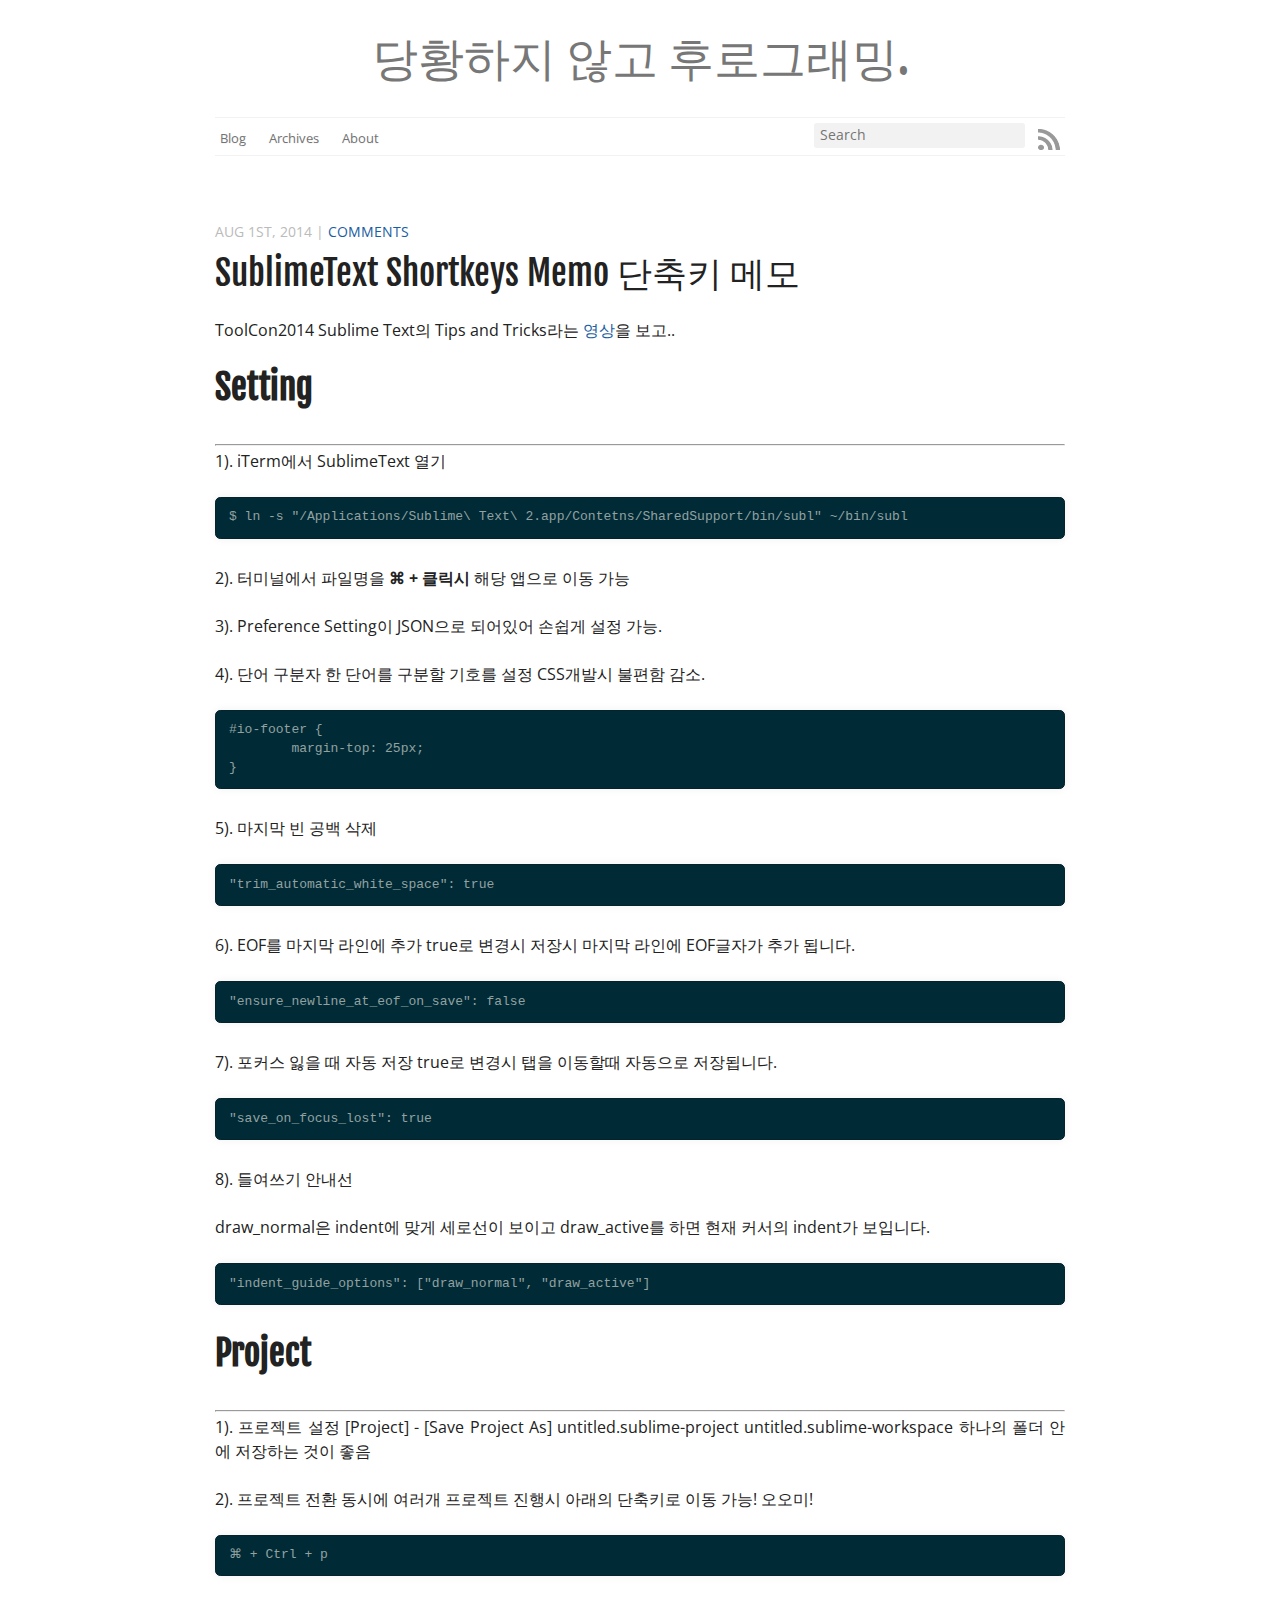
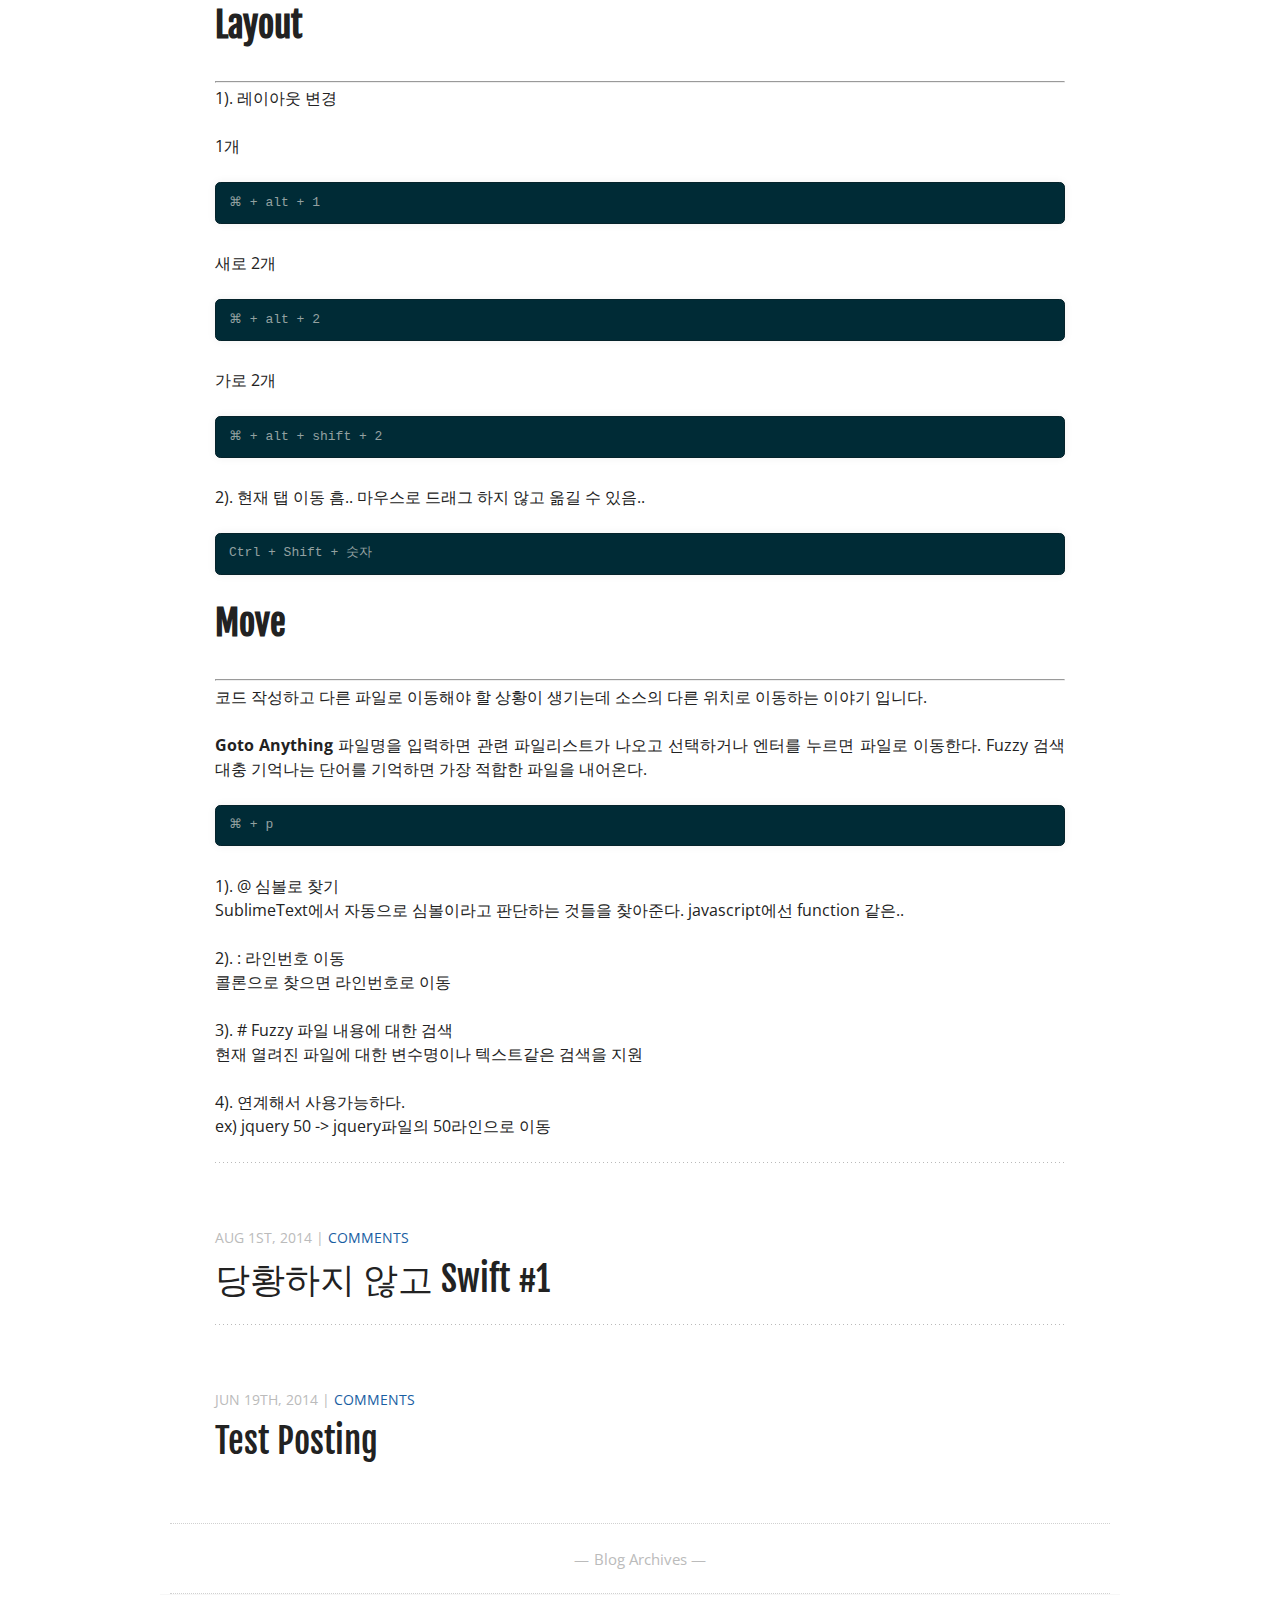
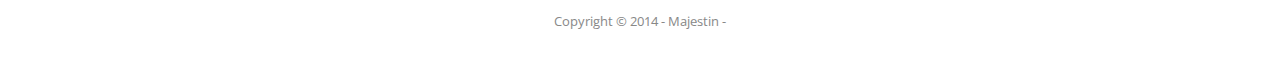
==== index.html @ 87785334 "Site updated at 2014-08-03 12:41:39 UTC" ====
<!DOCTYPE html>
<!--[if IEMobile 7 ]><html class="no-js iem7"><![endif]-->
<!--[if lt IE 9]><html class="no-js lte-ie8"><![endif]-->
<!--[if (gt IE 8)|(gt IEMobile 7)|!(IEMobile)|!(IE)]><!--><html class="no-js" lang="en"><!--<![endif]-->
<head>
  <meta charset="utf-8">
  <title>당황하지 않고 후로그래밍.</title>
  <meta name="author" content="Majestin">

  
  <meta name="description" content="ToolCon2014 Sublime Text의 Tips and Tricks라는 영상을 보고.. Setting 1). iTerm에서 SublimeText 열기 $ ln -s "/Applications/Sublime\ Text\ 2.app/Contetns/ &hellip;">
  

  <!-- http://t.co/dKP3o1e -->
  <meta name="HandheldFriendly" content="True">
  <meta name="MobileOptimized" content="320">
  <meta name="viewport" content="width=device-width, initial-scale=1">

  
  <link rel="canonical" href="http://Majestin.github.io">
  <link href="/favicon.png" rel="icon">
  <link href="/stylesheets/screen.css" media="screen, projection" rel="stylesheet" type="text/css">
  <link href="/atom.xml" rel="alternate" title="당황하지 않고 후로그래밍." type="application/atom+xml">
  <script src="/javascripts/modernizr-2.0.js"></script>
  <script src="//ajax.googleapis.com/ajax/libs/jquery/1.9.1/jquery.min.js"></script>
  <script>!window.jQuery && document.write(unescape('%3Cscript src="./javascripts/libs/jquery.min.js"%3E%3C/script%3E'))</script>
  <script src="/javascripts/octopress.js" type="text/javascript"></script>
  <!--Fonts from Google"s Web font directory at http://google.com/webfonts -->
<link href="http://fonts.googleapis.com/css?family=PT+Serif:regular,italic,bold,bolditalic" rel="stylesheet" type="text/css">
<link href='http://fonts.googleapis.com/css?family=Open+Sans' rel='stylesheet' type='text/css'>
<link href='http://fonts.googleapis.com/css?family=Fjalla+One' rel='stylesheet' type='text/css'>
  

</head>

<body   class="collapse-sidebar sidebar-footer" >
  <header role="banner"><hgroup>
  <h1><a href="/">당황하지 않고 후로그래밍.</a></h1>
  
</hgroup>

</header>
  <nav role="navigation"><ul class="subscription" data-subscription="rss">
  <li><a href="/atom.xml" rel="subscribe-rss" title="subscribe via RSS">RSS</a></li>
  
</ul>
  
  
<form action="https://www.google.com/search" method="get">
  <fieldset role="search">
    <input type="hidden" name="q" value="site:Majestin.github.io" />
    <input class="search" type="text" name="q" results="0" placeholder="Search"/>
  </fieldset>
</form>
  
<ul class="main-navigation">
  <li><a href="/">Blog</a></li>
  <li><a href="/blog/archives">Archives</a></li>
  <li><a href="/about">About</a></li>

</ul>

</nav>
  <div id="main">
    <div id="content">
      <div class="blog-index">
  
  
  
    <article>
      
  <header>
    
      <h1 class="entry-title"><a href="/blog/2014/08/01/sublimetext-shortkeys-memo/">SublimeText Shortkeys Memo 단축키 메모</a></h1>
    
    
      <p class="meta">
        








  


<time datetime="2014-08-01T19:07:12+09:00" pubdate data-updated="true">Aug 1<span>st</span>, 2014</time>
        
         | <a href="/blog/2014/08/01/sublimetext-shortkeys-memo/#disqus_thread">Comments</a>
        
      </p>
    
  </header>


  <div class="entry-content"><p>ToolCon2014 Sublime Text의 Tips and Tricks라는 <a href="http://youtube.com/watch?v=rjrXXONxOrI">영상</a>을 보고..</p>

<h1 id="setting">Setting</h1>
<hr />
<p>1). iTerm에서 SublimeText 열기</p>

<pre><code>$ ln -s "/Applications/Sublime\ Text\ 2.app/Contetns/SharedSupport/bin/subl" ~/bin/subl
</code></pre>

<p>2). 터미널에서 파일명을 <strong>⌘ + 클릭시</strong> 해당 앱으로 이동 가능</p>

<p>3). Preference Setting이 JSON으로 되어있어 손쉽게 설정 가능.</p>

<p>4). 단어 구분자
한 단어를 구분할 기호를 설정
CSS개발시 불편함 감소.</p>

<pre><code>#io-footer {
	margin-top: 25px;
}
</code></pre>

<p>5). 마지막 빈 공백 삭제</p>

<pre><code>"trim_automatic_white_space": true
</code></pre>

<p>6). EOF를 마지막 라인에 추가
true로 변경시 저장시 마지막 라인에 EOF글자가 추가 됩니다.</p>

<pre><code>"ensure_newline_at_eof_on_save": false
</code></pre>

<p>7). 포커스 잃을 때 자동 저장
true로 변경시 탭을 이동할때 자동으로 저장됩니다.</p>

<pre><code>"save_on_focus_lost": true
</code></pre>

<p>8). 들여쓰기 안내선</p>

<p>draw_normal은 indent에 맞게 세로선이 보이고
draw_active를 하면 현재 커서의 indent가 보입니다.</p>

<pre><code>"indent_guide_options": ["draw_normal", "draw_active"]
</code></pre>

<h1 id="project">Project</h1>
<hr />

<p>1). 프로젝트 설정
[Project] - [Save Project As]
untitled.sublime-project
untitled.sublime-workspace
하나의 폴더 안에 저장하는 것이 좋음 </p>

<p>2). 프로젝트 전환
동시에 여러개 프로젝트 진행시 아래의 단축키로 이동 가능!
오오미!</p>

<pre><code>⌘ + Ctrl + p
</code></pre>

<h1 id="layout">Layout</h1>
<hr />

<p>1). 레이아웃 변경</p>

<p>1개 </p>

<pre><code>⌘ + alt + 1 
</code></pre>

<p>새로 2개 </p>

<pre><code>⌘ + alt + 2
</code></pre>

<p>가로 2개  </p>

<pre><code>⌘ + alt + shift + 2
</code></pre>

<p>2). 현재 탭 이동
흠.. 마우스로 드래그 하지 않고 옮길 수 있음..</p>

<pre><code>Ctrl + Shift + 숫자
</code></pre>

<h1 id="move">Move</h1>
<hr />

<p>코드 작성하고 다른 파일로 이동해야 할 상황이 생기는데 소스의 다른 위치로 이동하는 이야기 입니다.</p>

<p><strong>Goto Anything</strong>
파일명을 입력하면 관련 파일리스트가 나오고 선택하거나 엔터를 누르면 파일로 이동한다.
Fuzzy 검색
대충 기억나는 단어를 기억하면 가장 적합한 파일을 내어온다.</p>

<pre><code>⌘ + p
</code></pre>

<p>1). @ 심볼로 찾기<br />
SublimeText에서 자동으로 심볼이라고 판단하는 것들을 찾아준다.
javascript에선 function 같은..</p>

<p>2). : 라인번호 이동<br />
콜론으로 찾으면 라인번호로 이동</p>

<p>3). # Fuzzy 파일 내용에 대한 검색<br />
현재 열려진 파일에 대한 변수명이나 텍스트같은 검색을 지원</p>

<p>4). 연계해서 사용가능하다.<br />
ex) jquery 50 -&gt; jquery파일의 50라인으로 이동</p>
</div>
  
  


    </article>
  
  
    <article>
      
  <header>
    
      <h1 class="entry-title"><a href="/blog/2014/08/01/%E1%84%83%E1%85%A1%E1%86%BC%E1%84%92%E1%85%AA%E1%86%BC%E1%84%92%E1%85%A1%E1%84%8C%E1%85%B5%E1%84%8B%E1%85%A1%E1%86%AD%E1%84%80%E1%85%A9-swift-number-1/">당황하지 않고 Swift #1</a></h1>
    
    
      <p class="meta">
        








  


<time datetime="2014-08-01T14:23:15+09:00" pubdate data-updated="true">Aug 1<span>st</span>, 2014</time>
        
         | <a href="/blog/2014/08/01/%E1%84%83%E1%85%A1%E1%86%BC%E1%84%92%E1%85%AA%E1%86%BC%E1%84%92%E1%85%A1%E1%84%8C%E1%85%B5%E1%84%8B%E1%85%A1%E1%86%AD%E1%84%80%E1%85%A9-swift-number-1/#disqus_thread">Comments</a>
        
      </p>
    
  </header>


  <div class="entry-content">
</div>
  
  


    </article>
  
  
    <article>
      
  <header>
    
      <h1 class="entry-title"><a href="/blog/2014/06/19/test-posting/">Test Posting</a></h1>
    
    
      <p class="meta">
        








  


<time datetime="2014-06-19T18:04:28+09:00" pubdate data-updated="true">Jun 19<span>th</span>, 2014</time>
        
         | <a href="/blog/2014/06/19/test-posting/#disqus_thread">Comments</a>
        
      </p>
    
  </header>


  <div class="entry-content">
</div>
  
  


    </article>
  
  <div class="pagination">
    
    <a href="/blog/archives">Blog Archives</a>
    
  </div>
</div>
<aside class="sidebar">
  
    
  
</aside>

    </div>
  </div>
  <footer role="contentinfo"><p>
  Copyright &copy; 2014 - Majestin -
  <!-- <span class="credit">Powered by <a href="http://octopress.org">Octopress</a> | Themed with <a href="https://github.com/lucaslew/whitespace">Whitespace</a></span> -->
</p>

</footer>
  

<script type="text/javascript">
      var disqus_shortname = 'majestin';
      
        
        var disqus_script = 'count.js';
      
    (function () {
      var dsq = document.createElement('script'); dsq.type = 'text/javascript'; dsq.async = true;
      dsq.src = 'http://' + disqus_shortname + '.disqus.com/' + disqus_script;
      (document.getElementsByTagName('head')[0] || document.getElementsByTagName('body')[0]).appendChild(dsq);
    }());
</script>










  <script type="text/javascript">
    (function(){
      var twitterWidgets = document.createElement('script');
      twitterWidgets.type = 'text/javascript';
      twitterWidgets.async = true;
      twitterWidgets.src = 'http://platform.twitter.com/widgets.js';
      document.getElementsByTagName('head')[0].appendChild(twitterWidgets);
    })();
  </script>





</body>
</html>
---- stylesheets/screen.css ----
html,body,div,span,applet,object,iframe,h1,h2,h3,h4,h5,h6,p,blockquote,pre,a,abbr,acronym,address,big,cite,code,del,dfn,em,img,ins,kbd,q,s,samp,small,strike,strong,sub,sup,tt,var,b,u,i,center,dl,dt,dd,ol,ul,li,fieldset,form,label,legend,table,caption,tbody,tfoot,thead,tr,th,td,article,aside,canvas,details,embed,figure,figcaption,footer,header,hgroup,menu,nav,output,ruby,section,summary,time,mark,audio,video{margin:0;padding:0;border:0;font:inherit;font-size:100%;vertical-align:baseline}html{line-height:1}ol,ul{list-style:none}table{border-collapse:collapse;border-spacing:0}caption,th,td{text-align:left;font-weight:normal;vertical-align:middle}q,blockquote{quotes:none}q:before,q:after,blockquote:before,blockquote:after{content:"";content:none}a img{border:none}article,aside,details,figcaption,figure,footer,header,hgroup,menu,nav,section,summary{display:block}article,aside,details,figcaption,figure,footer,header,hgroup,menu,nav,section,summary{display:block}a{color:#195ea2}a:visited{color:#275480}a:focus{color:#0278ec}a:hover{color:#0278ec}a:active{color:#0151a0}aside.sidebar a{color:#195ea2}aside.sidebar a:focus{color:#0278ec}aside.sidebar a:hover{color:#0278ec}aside.sidebar a:active{color:#0151a0}a{-webkit-transition:color 0.3s;-moz-transition:color 0.3s;-o-transition:color 0.3s;transition:color 0.3s}html{background:#fff}body>div{background:#fff;border-bottom:1px solid #bfbfbf}body>div>div{background:#fff;border-right:1px solid #ededed}.heading,body>header h1,h1,h2,h3,h4,h5,h6{font-family:"Fjalla One","Georgia","Helvetica Neue",Arial,NanumBarunGothic,"Apple SD Gothic Neo",AppleGothic,"Malgun Gothic",DotumChe,sans-serif}.sans,body>header h2,article header p.meta,article>footer,#content .blog-index footer,html .gist .gist-file .gist-meta,#blog-archives a.category,#blog-archives time,aside.sidebar section,body>footer{font-family:"Open Sans","Helvetica Neue",Arial,NanumBarunGothic,"Apple SD Gothic Neo",AppleGothic,"Malgun Gothic",DotumChe,sans-serif}.serif,body,#content .blog-index a[rel=full-article]{font-family:"PT Serif",Georgia,Times,"Times New Roman",serif}.mono,pre,code,tt,p code,li code{font-family:Menlo,Monaco,"Andale Mono","lucida console","Courier New",DotumChe,monospace}body>header h1{font-size:2.2em;font-family:"Fjalla One","Georgia","Helvetica Neue",Arial,NanumBarunGothic,"Apple SD Gothic Neo",AppleGothic,"Malgun Gothic",DotumChe,sans-serif;font-weight:normal;line-height:1.2em;margin-bottom:0.6667em}body>header h2{font-family:"PT Serif",Georgia,Times,"Times New Roman",serif}body{line-height:1.5em;color:#222}h1{font-size:2.2em;line-height:1.2em}@media only screen and (min-width: 992px){body{font-size:1.15em}h1{font-size:2.6em;line-height:1.2em}}h1,h2,h3,h4,h5,h6{text-rendering:optimizelegibility;margin-bottom:1em;font-weight:bold}h2,section h1{font-size:1.5em;font-weight:bold}h3,section h2,section section h1{font-size:1.3em;color:#b7b7b7;font-weight:bold}h4,section h3,section section h2,section section section h1{font-size:1em;color:#b7b7b7}h5,section h4,section section h3{font-size:.9em;color:#b7b7b7}h6,section h5,section section h4,section section section h3{font-size:.8em;color:#b7b7b7}p,article blockquote,ul,ol{margin-bottom:1.5em}ul{list-style-type:disc}ul ul{list-style-type:circle;margin-bottom:0px}ul ul ul{list-style-type:square;margin-bottom:0px}ol{list-style-type:decimal}ol ol{list-style-type:lower-alpha;margin-bottom:0px}ol ol ol{list-style-type:lower-roman;margin-bottom:0px}ul,ul ul,ul ol,ol,ol ul,ol ol{margin-left:1.3em}ul ul,ul ol,ol ul,ol ol{margin-bottom:0em}strong{font-weight:bold}em{font-style:italic}sup,sub{font-size:0.8em;position:relative;display:inline-block}sup{top:-.5em}sub{bottom:-.5em}q{font-style:italic}q:before{content:"\201C"}q:after{content:"\201D"}em,dfn{font-style:italic}strong,dfn{font-weight:bold}del,s{text-decoration:line-through}abbr,acronym{border-bottom:1px dotted;cursor:help}sub,sup{line-height:0}hr{margin-bottom:0.2em}small{font-size:.8em}big{font-size:1.2em}article blockquote{font-style:italic;position:relative;font-size:1.2em;line-height:1.5em;padding-left:1em;border-left:4px solid rgba(187,187,187,0.5)}article blockquote cite{font-style:italic}article blockquote cite a{color:#bbb !important;word-wrap:break-word}article blockquote cite:before{content:'\2014';padding-right:.3em;padding-left:.3em;color:#bbb}@media only screen and (min-width: 992px){article blockquote{padding-left:1.5em;border-left-width:4px}}.pullquote-right:before,.pullquote-left:before{padding:0;border:none;content:attr(data-pullquote);float:right;width:45%;margin:.5em 0 1em 1.5em;position:relative;top:7px;font-size:1.4em;line-height:1.45em}.pullquote-left:before{float:left;margin:.5em 1.5em 1em 0}.force-wrap,article a,aside.sidebar a{white-space:-moz-pre-wrap;white-space:-pre-wrap;white-space:-o-pre-wrap;white-space:pre-wrap;word-wrap:break-word}.group,body>header,body>nav,body>footer,body #content>article,body #content>div>article,body #content>div>section,body div.pagination,aside.sidebar,#main,#content,.sidebar{*zoom:1}.group:after,body>header:after,body>nav:after,body>footer:after,body #content>article:after,body #content>div>section:after,body div.pagination:after,#main:after,#content:after,.sidebar:after{content:"";display:table;clear:both}body{-webkit-text-size-adjust:none;max-width:960px;position:relative;margin:0 auto}body>header,body>nav,body>footer,body #content>article,body #content>div>article,body #content>div>section{margin-left:18px;margin-right:18px}@media only screen and (min-width: 480px){body>header,body>nav,body>footer,body #content>article,body #content>div>article,body #content>div>section{margin-left:25px;margin-right:25px}}@media only screen and (min-width: 768px){body>header,body>nav,body>footer,body #content>article,body #content>div>article,body #content>div>section{margin-left:35px;margin-right:35px}}@media only screen and (min-width: 992px){body>header,body>nav,body>footer,body #content>article,body #content>div>article,body #content>div>section{margin-left:55px;margin-right:55px}}body div.pagination{margin-left:18px;margin-right:18px}@media only screen and (min-width: 480px){body div.pagination{margin-left:25px;margin-right:25px}}@media only screen and (min-width: 768px){body div.pagination{margin-left:35px;margin-right:35px}}@media only screen and (min-width: 992px){body div.pagination{margin-left:55px;margin-right:55px}}body>header{text-align:center;font-size:1em;padding-top:1.5em;padding-bottom:1.5em}#content{overflow:hidden}#content>div,#content>article{width:100%}aside.sidebar{float:none;padding:0 18px 1px;border-top:1px solid #ededed}.flex-content,article img,article video,article .flash-video,aside.sidebar img{max-width:100%;height:auto}.basic-alignment.left,article img.left,article video.left,article .left.flash-video,aside.sidebar img.left{float:left;margin-right:1.5em}.basic-alignment.right,article img.right,article video.right,article .right.flash-video,aside.sidebar img.right{float:right;margin-left:1.5em}.basic-alignment.center,article img.center,article video.center,article .center.flash-video,aside.sidebar img.center{display:block;margin:0 auto 1.5em}.basic-alignment.left,article img.left,article video.left,article .left.flash-video,aside.sidebar img.left,.basic-alignment.right,article img.right,article video.right,article .right.flash-video,aside.sidebar img.right{margin-bottom:.8em}.toggle-sidebar,.no-sidebar .toggle-sidebar{display:none}@media only screen and (min-width: 750px){body.sidebar-footer aside.sidebar{float:none;width:auto;clear:left;margin:0;padding:0 35px 1px;background-color:#fff;border-top:1px solid #f7f7f7}body.sidebar-footer aside.sidebar section.odd,body.sidebar-footer aside.sidebar section.even{float:left;width:48%}body.sidebar-footer aside.sidebar section.odd{margin-left:0}body.sidebar-footer aside.sidebar section.even{margin-left:4%}body.sidebar-footer aside.sidebar.thirds section{width:30%;margin-left:5%}body.sidebar-footer aside.sidebar.thirds section.first{margin-left:0;clear:both}}body.sidebar-footer #content{margin-right:0px}body.sidebar-footer .toggle-sidebar{display:none}@media only screen and (min-width: 550px){body>header{font-size:1em}}@media only screen and (min-width: 750px){aside.sidebar{float:none;width:auto;clear:left;margin:0;padding:0 35px 1px;background-color:#fff;border-top:1px solid #f7f7f7}aside.sidebar section.odd,aside.sidebar section.even{float:left;width:48%}aside.sidebar section.odd{margin-left:0}aside.sidebar section.even{margin-left:4%}aside.sidebar.thirds section{width:30%;margin-left:5%}aside.sidebar.thirds section.first{margin-left:0;clear:both}}@media only screen and (min-width: 768px){body{-webkit-text-size-adjust:auto}body>header{font-size:1.2em}#main{padding:0;margin:0 auto}#content{overflow:visible;margin-right:240px;position:relative}.no-sidebar #content{margin-right:0;border-right:0}.collapse-sidebar #content{margin-right:20px}#content>div,#content>article{text-align:justify;padding-top:17.5px;padding-bottom:17.5px;float:left}aside.sidebar{width:210px;padding:0 15px 15px;background:none;clear:none;float:left;margin:0 -100% 0 0}aside.sidebar section{width:auto;margin-left:0}aside.sidebar section.odd,aside.sidebar section.even{float:none;width:auto;margin-left:0}.collapse-sidebar aside.sidebar{float:none;width:auto;clear:left;margin:0;padding:0 35px 1px;background-color:#fff;border-top:1px solid #f7f7f7}.collapse-sidebar aside.sidebar section.odd,.collapse-sidebar aside.sidebar section.even{float:left;width:48%}.collapse-sidebar aside.sidebar section.odd{margin-left:0}.collapse-sidebar aside.sidebar section.even{margin-left:4%}.collapse-sidebar aside.sidebar.thirds section{width:30%;margin-left:5%}.collapse-sidebar aside.sidebar.thirds section.first{margin-left:0;clear:both}}@media only screen and (min-width: 992px){body>header{font-size:1.3em}#content{margin-right:300px}#content>div,#content>article{padding-top:27.5px;padding-bottom:27.5px}aside.sidebar{width:260px;padding:1.2em 20px 20px}.collapse-sidebar aside.sidebar{padding-left:55px;padding-right:55px}}@media only screen and (min-width: 768px){ul,ol{margin-left:0}}body>header{background:#fff}body>header h1{display:inline-block;margin:0}body>header h1 a,body>header h1 a:visited,body>header h1 a:hover{color:#777;text-decoration:none}body>header h2{margin:.2em 0 0;font-size:1em;color:#b7b7b7;font-weight:normal}body>nav{position:relative;background-color:#fff;border-top:1px solid #f2f2f2;border-bottom:1px solid #f2f2f2;padding-top:.35em;padding-bottom:.35em;padding-left:5px;padding-right:5px}body>nav form{-webkit-background-clip:padding;-moz-background-clip:padding;background-clip:padding-box;margin:0;padding:0}body>nav form .search{padding:.3em .5em 0;font-size:.85em;font-family:"Open Sans","Helvetica Neue",Arial,NanumBarunGothic,"Apple SD Gothic Neo",AppleGothic,"Malgun Gothic",DotumChe,sans-serif;line-height:1.1em;width:95%;-webkit-border-radius:0.5em;-moz-border-radius:0.5em;-ms-border-radius:0.5em;-o-border-radius:0.5em;border-radius:0.5em;-webkit-background-clip:padding;-moz-background-clip:padding;background-clip:padding-box;-webkit-box-shadow:#fff 0 1px;-moz-box-shadow:#fff 0 1px;box-shadow:#fff 0 1px;border:1px solid #e6e6e6;background-color:#f2f2f2;border-radius:0.2em 0.2em 0.2em 0.2em;box-shadow:none;border:0px;padding-top:0.3em;padding-bottom:0.3em;padding-left:0.5em;padding-right:0.5em}body>nav form .search:focus{color:#444;border-color:#80b1df;-webkit-box-shadow:#80b1df 0 0 4px,#80b1df 0 0 3px inset;-moz-box-shadow:#80b1df 0 0 4px,#80b1df 0 0 3px inset;box-shadow:#80b1df 0 0 4px,#80b1df 0 0 3px inset;background-color:#fff;outline:none}body>nav fieldset[role=search]{float:right;width:48%}body>nav fieldset.mobile-nav{float:left;width:48%}body>nav fieldset.mobile-nav select{width:100%;font-size:.8em;border:1px solid #888}body>nav ul{display:none}@media only screen and (min-width: 550px){body>nav{font-size:.9em}body>nav ul{margin:0;padding:0;border:0;overflow:hidden;*zoom:1;float:left;display:block;padding-top:.15em}body>nav ul li{list-style-image:none;list-style-type:none;margin-left:0;white-space:nowrap;display:inline;float:left;padding-left:0;padding-right:0}body>nav ul li:first-child,body>nav ul li.first{padding-left:0}body>nav ul li:last-child{padding-right:0}body>nav ul li.last{padding-right:0}body>nav ul.subscription{margin-left:.8em;float:right}body>nav ul.subscription li:last-child a{padding-right:0}body>nav ul li{margin:0}body>nav a{color:#737373;font-family:"Open Sans","Helvetica Neue",Arial,NanumBarunGothic,"Apple SD Gothic Neo",AppleGothic,"Malgun Gothic",DotumChe,sans-serif;text-shadow:#f7f7f7 0 1px;float:left;text-decoration:none;font-size:1.1em;padding:.1em 0;line-height:1.5em}body>nav a:visited{color:#737373}body>nav a:hover{color:#1a1a1a}body>nav li+li{border-left:1px solid #e3e3e3;margin-left:.8em}body>nav li+li a{padding-left:.8em;border-left:1px solid #fff}body>nav form{float:right;text-align:left;padding-left:.8em;width:175px}body>nav form .search{width:93%;font-size:.95em;line-height:1.2em}body>nav ul[data-subscription$=email]+form{width:97px}body>nav ul[data-subscription$=email]+form .search{width:91%}body>nav fieldset.mobile-nav{display:none}body>nav fieldset[role=search]{width:99%}}@media only screen and (min-width: 992px){body>nav form{width:215px}body>nav ul[data-subscription$=email]+form{width:147px}}.no-placeholder body>nav .search{background:#fff url('/images/search.png?1403227949') 0.3em 0.25em no-repeat;text-indent:1.3em}@media only screen and (min-width: 550px){.maskImage body>nav ul[data-subscription$=email]+form{width:123px}}@media only screen and (min-width: 992px){.maskImage body>nav ul[data-subscription$=email]+form{width:173px}}.maskImage ul.subscription{position:relative;top:.2em}.maskImage ul.subscription li,.maskImage ul.subscription a{border:0;padding:0}.maskImage a[rel=subscribe-rss]{position:relative;top:1px;text-indent:-999999em;background-color:#fff;border:0;padding:0}.maskImage a[rel=subscribe-rss],.maskImage a[rel=subscribe-rss]:after{-webkit-mask-image:url('/images/rss.png?1403227949');-moz-mask-image:url('/images/rss.png?1403227949');-ms-mask-image:url('/images/rss.png?1403227949');-o-mask-image:url('/images/rss.png?1403227949');mask-image:url('/images/rss.png?1403227949');-webkit-mask-repeat:no-repeat;-moz-mask-repeat:no-repeat;-ms-mask-repeat:no-repeat;-o-mask-repeat:no-repeat;mask-repeat:no-repeat;width:22px;height:22px}.maskImage a[rel=subscribe-rss]:after{content:"";position:absolute;top:-1px;left:0;background-color:#999}.maskImage a[rel=subscribe-rss]:hover:after{background-color:#a6a6a6}.maskImage a[rel=website-gplus]{position:relative;top:0px;text-indent:-999999em;border:0;padding:0}.maskImage a[rel=website-gplus],.maskImage a[rel=website-gplus]:after{-webkit-mask-image:url('/images/gprofile_button_desaturated-22.png?1403227949');-moz-mask-image:url('/images/gprofile_button_desaturated-22.png?1403227949');-ms-mask-image:url('/images/gprofile_button_desaturated-22.png?1403227949');-o-mask-image:url('/images/gprofile_button_desaturated-22.png?1403227949');mask-image:url('/images/gprofile_button_desaturated-22.png?1403227949');-webkit-mask-repeat:no-repeat;-moz-mask-repeat:no-repeat;-ms-mask-repeat:no-repeat;-o-mask-repeat:no-repeat;mask-repeat:no-repeat;width:22px;height:22px}.maskImage a[rel=website-gplus]:after{content:"";position:absolute;top:0;left:0;background-color:#999}.maskImage a[rel=website-gplus]:hover:after{background-color:#a6a6a6}.maskImage a[rel=subscribe-email]{position:relative;top:1px;text-indent:-999999em;background-color:#fff;border:0;padding:0}.maskImage a[rel=subscribe-email],.maskImage a[rel=subscribe-email]:after{-webkit-mask-image:url('/images/email.png?1403227949');-moz-mask-image:url('/images/email.png?1403227949');-ms-mask-image:url('/images/email.png?1403227949');-o-mask-image:url('/images/email.png?1403227949');mask-image:url('/images/email.png?1403227949');-webkit-mask-repeat:no-repeat;-moz-mask-repeat:no-repeat;-ms-mask-repeat:no-repeat;-o-mask-repeat:no-repeat;mask-repeat:no-repeat;width:28px;height:22px}.maskImage a[rel=subscribe-email]:after{content:"";position:absolute;top:-1px;left:0;background-color:#999}.maskImage a[rel=subscribe-email]:hover:after{background-color:#a6a6a6}article{padding-top:1em}article a{text-decoration:none}article header{position:relative;padding-top:2em;padding-bottom:1em;margin-bottom:1em;background:url('[data-uri]') bottom left repeat-x}article header h1{margin:0}article header h1 a{text-decoration:none}article header p{font-size:.9em;color:#bbb;margin:0}article header p.meta{text-transform:uppercase;position:absolute;top:0}@media only screen and (min-width: 768px){article header{margin-bottom:1.5em;padding-bottom:1em;background:url('[data-uri]') bottom left repeat-x}}article h2{padding-top:0.8em;background:url('[data-uri]') top left repeat-x}.entry-content article h2:first-child,article header+h2{padding-top:0}article h2:first-child,article header+h2{background:none}article .feature{padding-top:.5em;margin-bottom:1em;padding-bottom:1em;background:url('[data-uri]') bottom left repeat-x;font-size:2.0em;font-style:italic;line-height:1.3em}article img,article video,article .flash-video{-webkit-border-radius:0.3em;-moz-border-radius:0.3em;-ms-border-radius:0.3em;-o-border-radius:0.3em;border-radius:0.3em;-webkit-box-shadow:rgba(0,0,0,0.15) 0 1px 4px;-moz-box-shadow:rgba(0,0,0,0.15) 0 1px 4px;box-shadow:rgba(0,0,0,0.15) 0 1px 4px;-webkit-box-sizing:border-box;-moz-box-sizing:border-box;box-sizing:border-box;border:#fff 0.5em solid}article video,article .flash-video{margin:0 auto 1.5em}article video{display:block;width:100%}article .flash-video>div{position:relative;display:block;padding-bottom:56.25%;padding-top:1px;height:0;overflow:hidden}article .flash-video>div iframe,article .flash-video>div object,article .flash-video>div embed{position:absolute;top:0;left:0;width:100%;height:100%}article>footer{padding-bottom:2.5em;margin-top:2em}article>footer p.meta{margin-bottom:.8em;font-size:.85em;clear:both;overflow:hidden}.blog-index article+article{background:url('[data-uri]') top left repeat-x}#content .blog-index{padding-top:0;padding-bottom:0}#content .blog-index article{padding-top:2em}#content .blog-index article header{background:none;padding-bottom:0}#content .blog-index article h1{font-size:2.2em}#content .blog-index article h1 a{color:inherit}#content .blog-index article h1 a:hover{color:#0278ec}#content .blog-index a[rel=full-article]{background:#ebebeb;display:inline-block;padding:.4em .8em;margin-right:.5em;text-decoration:none;color:#6e6e6e;-webkit-transition:background-color 0.5s;-moz-transition:background-color 0.5s;-o-transition:background-color 0.5s;transition:background-color 0.5s}#content .blog-index a[rel=full-article]:hover{background:#0278ec;text-shadow:none;color:#f8f8f8}#content .blog-index footer{margin-top:1em}.separator,article>footer .byline+time:before,article>footer time+time:before,article>footer .comments:before,article>footer .byline ~ .categories:before{content:"\2022 ";padding:0 .4em 0 .2em;display:inline-block}#content div.pagination{text-align:center;font-size:.95em;position:relative;background:url('[data-uri]') top left repeat-x;padding-top:1.5em;padding-bottom:1.5em}#content div.pagination a{text-decoration:none;color:#bbb}#content div.pagination a.prev{position:absolute;left:0}#content div.pagination a.next{position:absolute;right:0}#content div.pagination a:hover{color:#0278ec}#content div.pagination a[href*=archive]:before,#content div.pagination a[href*=archive]:after{content:'\2014';padding:0 .3em}p.meta+.sharing{padding-top:1em;padding-left:0;background:url('[data-uri]') top left repeat-x}#fb-root{display:none}.highlight,html .gist .gist-file .gist-syntax .gist-highlight{border:1px solid #05232b !important}.highlight table td.code,.highlight td.line-data,html .gist .gist-file .gist-syntax .gist-highlight table td.code,html .gist .gist-file .gist-syntax .gist-highlight td.line-data{width:100%}.highlight .line-numbers,html .gist .gist-file .gist-syntax .highlight .line_numbers{text-align:right;font-size:13px;line-height:1.45em;background:#073642 !important;border-right:1px solid #00232c !important;-webkit-box-shadow:#083e4b -1px 0 inset;-moz-box-shadow:#083e4b -1px 0 inset;box-shadow:#083e4b -1px 0 inset;text-shadow:#021014 0 -1px;padding:.8em !important;-webkit-border-radius:0;-moz-border-radius:0;-ms-border-radius:0;-o-border-radius:0;border-radius:0}.highlight .line-numbers span,html .gist .gist-file .gist-syntax .highlight .line_numbers span{color:#586e75 !important}figure.code,.gist-file,pre{-webkit-box-shadow:rgba(0,0,0,0.06) 0 0 10px;-moz-box-shadow:rgba(0,0,0,0.06) 0 0 10px;box-shadow:rgba(0,0,0,0.06) 0 0 10px}figure.code .highlight pre,.gist-file .highlight pre,pre .highlight pre{-webkit-box-shadow:none;-moz-box-shadow:none;box-shadow:none}.gist .highlight *::-moz-selection,figure.code .highlight *::-moz-selection{background:#386774;color:inherit;text-shadow:#002b36 0 1px}.gist .highlight *::-webkit-selection,figure.code .highlight *::-webkit-selection{background:#386774;color:inherit;text-shadow:#002b36 0 1px}.gist .highlight *::selection,figure.code .highlight *::selection{background:#386774;color:inherit;text-shadow:#002b36 0 1px}html .gist .gist-file{margin-bottom:1.8em;position:relative;border:none;padding-top:26px !important}html .gist .gist-file .highlight{margin-bottom:0}html .gist .gist-file .gist-syntax{border-bottom:0 !important;background:none !important}html .gist .gist-file .gist-syntax .gist-highlight{background:#002b36 !important}html .gist .gist-file .gist-syntax .highlight pre{font-size:13px;padding:0}html .gist .gist-file .gist-meta{padding:.6em 0.8em;border:1px solid #083e4b !important;color:#586e75;font-size:.7em !important;background:#073642;line-height:1.5em}html .gist .gist-file .gist-meta a{color:#75878b !important;text-decoration:none}html .gist .gist-file .gist-meta a:hover{text-decoration:underline}html .gist .gist-file .gist-meta a:hover{color:#93a1a1 !important}html .gist .gist-file .gist-meta a[href*='#file']{position:absolute;top:0;left:0;right:0;color:#474747 !important}html .gist .gist-file .gist-meta a[href*='#file']:hover{color:#195ea2 !important}html .gist .gist-file .gist-meta a[href*=raw]{top:.4em}pre{background:#002b36;-webkit-border-radius:0.4em;-moz-border-radius:0.4em;-ms-border-radius:0.4em;-o-border-radius:0.4em;border-radius:0.4em;border:1px solid #05232b;line-height:1.45em;font-size:13px;margin-bottom:2.1em;padding:.8em 1em;color:#93a1a1;overflow:auto}h3.filename+pre{-moz-border-radius-topleft:0px;-webkit-border-top-left-radius:0px;border-top-left-radius:0px;-moz-border-radius-topright:0px;-webkit-border-top-right-radius:0px;border-top-right-radius:0px}p code,li code{display:inline-block;white-space:no-wrap;background:#fff;font-size:.8em;line-height:1.5em;color:#555;border:1px solid #ddd;-webkit-border-radius:0.4em;-moz-border-radius:0.4em;-ms-border-radius:0.4em;-o-border-radius:0.4em;border-radius:0.4em;padding:0 .3em;margin:-1px 0}p pre code,li pre code{font-size:1em !important;background:none;border:none}.pre-code,html .gist .gist-file .gist-syntax .highlight pre,.highlight code{font-family:Menlo,Monaco,"Andale Mono","lucida console","Courier New",DotumChe,monospace !important;overflow:scroll;overflow-y:hidden;display:block;padding:.8em;overflow-x:auto;line-height:1.45em;background:#002b36 !important;color:#93a1a1 !important}.pre-code span,html .gist .gist-file .gist-syntax .highlight pre span,.highlight code span{color:#93a1a1 !important}.pre-code span,html .gist .gist-file .gist-syntax .highlight pre span,.highlight code span{font-style:normal !important;font-weight:normal !important}.pre-code .c,html .gist .gist-file .gist-syntax .highlight pre .c,.highlight code .c{color:#586e75 !important;font-style:italic !important}.pre-code .cm,html .gist .gist-file .gist-syntax .highlight pre .cm,.highlight code .cm{color:#586e75 !important;font-style:italic !important}.pre-code .cp,html .gist .gist-file .gist-syntax .highlight pre .cp,.highlight code .cp{color:#586e75 !important;font-style:italic !important}.pre-code .c1,html .gist .gist-file .gist-syntax .highlight pre .c1,.highlight code .c1{color:#586e75 !important;font-style:italic !important}.pre-code .cs,html .gist .gist-file .gist-syntax .highlight pre .cs,.highlight code .cs{color:#586e75 !important;font-weight:bold !important;font-style:italic !important}.pre-code .err,html .gist .gist-file .gist-syntax .highlight pre .err,.highlight code .err{color:#dc322f !important;background:none !important}.pre-code .k,html .gist .gist-file .gist-syntax .highlight pre .k,.highlight code .k{color:#cb4b16 !important}.pre-code .o,html .gist .gist-file .gist-syntax .highlight pre .o,.highlight code .o{color:#93a1a1 !important;font-weight:bold !important}.pre-code .p,html .gist .gist-file .gist-syntax .highlight pre .p,.highlight code .p{color:#93a1a1 !important}.pre-code .ow,html .gist .gist-file .gist-syntax .highlight pre .ow,.highlight code .ow{color:#2aa198 !important;font-weight:bold !important}.pre-code .gd,html .gist .gist-file .gist-syntax .highlight pre .gd,.highlight code .gd{color:#93a1a1 !important;background-color:#372c34 !important;display:inline-block}.pre-code .gd .x,html .gist .gist-file .gist-syntax .highlight pre .gd .x,.highlight code .gd .x{color:#93a1a1 !important;background-color:#4d2d33 !important;display:inline-block}.pre-code .ge,html .gist .gist-file .gist-syntax .highlight pre .ge,.highlight code .ge{color:#93a1a1 !important;font-style:italic !important}.pre-code .gh,html .gist .gist-file .gist-syntax .highlight pre .gh,.highlight code .gh{color:#586e75 !important}.pre-code .gi,html .gist .gist-file .gist-syntax .highlight pre .gi,.highlight code .gi{color:#93a1a1 !important;background-color:#1a412b !important;display:inline-block}.pre-code .gi .x,html .gist .gist-file .gist-syntax .highlight pre .gi .x,.highlight code .gi .x{color:#93a1a1 !important;background-color:#355720 !important;display:inline-block}.pre-code .gs,html .gist .gist-file .gist-syntax .highlight pre .gs,.highlight code .gs{color:#93a1a1 !important;font-weight:bold !important}.pre-code .gu,html .gist .gist-file .gist-syntax .highlight pre .gu,.highlight code .gu{color:#6c71c4 !important}.pre-code .kc,html .gist .gist-file .gist-syntax .highlight pre .kc,.highlight code .kc{color:#859900 !important;font-weight:bold !important}.pre-code .kd,html .gist .gist-file .gist-syntax .highlight pre .kd,.highlight code .kd{color:#268bd2 !important}.pre-code .kp,html .gist .gist-file .gist-syntax .highlight pre .kp,.highlight code .kp{color:#cb4b16 !important;font-weight:bold !important}.pre-code .kr,html .gist .gist-file .gist-syntax .highlight pre .kr,.highlight code .kr{color:#d33682 !important;font-weight:bold !important}.pre-code .kt,html .gist .gist-file .gist-syntax .highlight pre .kt,.highlight code .kt{color:#2aa198 !important}.pre-code .n,html .gist .gist-file .gist-syntax .highlight pre .n,.highlight code .n{color:#268bd2 !important}.pre-code .na,html .gist .gist-file .gist-syntax .highlight pre .na,.highlight code .na{color:#268bd2 !important}.pre-code .nb,html .gist .gist-file .gist-syntax .highlight pre .nb,.highlight code .nb{color:#859900 !important}.pre-code .nc,html .gist .gist-file .gist-syntax .highlight pre .nc,.highlight code .nc{color:#d33682 !important}.pre-code .no,html .gist .gist-file .gist-syntax .highlight pre .no,.highlight code .no{color:#b58900 !important}.pre-code .nl,html .gist .gist-file .gist-syntax .highlight pre .nl,.highlight code .nl{color:#859900 !important}.pre-code .ne,html .gist .gist-file .gist-syntax .highlight pre .ne,.highlight code .ne{color:#268bd2 !important;font-weight:bold !important}.pre-code .nf,html .gist .gist-file .gist-syntax .highlight pre .nf,.highlight code .nf{color:#268bd2 !important;font-weight:bold !important}.pre-code .nn,html .gist .gist-file .gist-syntax .highlight pre .nn,.highlight code .nn{color:#b58900 !important}.pre-code .nt,html .gist .gist-file .gist-syntax .highlight pre .nt,.highlight code .nt{color:#268bd2 !important;font-weight:bold !important}.pre-code .nx,html .gist .gist-file .gist-syntax .highlight pre .nx,.highlight code .nx{color:#b58900 !important}.pre-code .vg,html .gist .gist-file .gist-syntax .highlight pre .vg,.highlight code .vg{color:#268bd2 !important}.pre-code .vi,html .gist .gist-file .gist-syntax .highlight pre .vi,.highlight code .vi{color:#268bd2 !important}.pre-code .nv,html .gist .gist-file .gist-syntax .highlight pre .nv,.highlight code .nv{color:#268bd2 !important}.pre-code .mf,html .gist .gist-file .gist-syntax .highlight pre .mf,.highlight code .mf{color:#2aa198 !important}.pre-code .m,html .gist .gist-file .gist-syntax .highlight pre .m,.highlight code .m{color:#2aa198 !important}.pre-code .mh,html .gist .gist-file .gist-syntax .highlight pre .mh,.highlight code .mh{color:#2aa198 !important}.pre-code .mi,html .gist .gist-file .gist-syntax .highlight pre .mi,.highlight code .mi{color:#2aa198 !important}.pre-code .s,html .gist .gist-file .gist-syntax .highlight pre .s,.highlight code .s{color:#2aa198 !important}.pre-code .sd,html .gist .gist-file .gist-syntax .highlight pre .sd,.highlight code .sd{color:#2aa198 !important}.pre-code .s2,html .gist .gist-file .gist-syntax .highlight pre .s2,.highlight code .s2{color:#2aa198 !important}.pre-code .se,html .gist .gist-file .gist-syntax .highlight pre .se,.highlight code .se{color:#dc322f !important}.pre-code .si,html .gist .gist-file .gist-syntax .highlight pre .si,.highlight code .si{color:#268bd2 !important}.pre-code .sr,html .gist .gist-file .gist-syntax .highlight pre .sr,.highlight code .sr{color:#2aa198 !important}.pre-code .s1,html .gist .gist-file .gist-syntax .highlight pre .s1,.highlight code .s1{color:#2aa198 !important}.pre-code div .gd,html .gist .gist-file .gist-syntax .highlight pre div .gd,.highlight code div .gd,.pre-code div .gd .x,html .gist .gist-file .gist-syntax .highlight pre div .gd .x,.highlight code div .gd .x,.pre-code div .gi,html .gist .gist-file .gist-syntax .highlight pre div .gi,.highlight code div .gi,.pre-code div .gi .x,html .gist .gist-file .gist-syntax .highlight pre div .gi .x,.highlight code div .gi .x{display:inline-block;width:100%}.highlight,.gist-highlight{margin-bottom:1.8em;background:#002b36;overflow-y:hidden;overflow-x:auto}.highlight pre,.gist-highlight pre{background:none;-webkit-border-radius:0px;-moz-border-radius:0px;-ms-border-radius:0px;-o-border-radius:0px;border-radius:0px;border:none;padding:0;margin-bottom:0}pre::-webkit-scrollbar,.highlight::-webkit-scrollbar,.gist-highlight::-webkit-scrollbar{height:.5em;background:rgba(255,255,255,0.15)}pre::-webkit-scrollbar-thumb:horizontal,.highlight::-webkit-scrollbar-thumb:horizontal,.gist-highlight::-webkit-scrollbar-thumb:horizontal{background:rgba(255,255,255,0.2);-webkit-border-radius:4px;border-radius:4px}.highlight code{background:#000}figure.code{background:none;padding:0;border:0;margin-bottom:1.5em}figure.code pre{margin-bottom:0}figure.code figcaption{position:relative}figure.code .highlight{margin-bottom:0}.code-title,html .gist .gist-file .gist-meta a[href*='#file'],h3.filename,figure.code figcaption{text-align:center;font-size:13px;line-height:2em;text-shadow:#cbcccc 0 1px 0;color:#474747;font-weight:normal;margin-bottom:0;-moz-border-radius-topleft:5px;-webkit-border-top-left-radius:5px;border-top-left-radius:5px;-moz-border-radius-topright:5px;-webkit-border-top-right-radius:5px;border-top-right-radius:5px;font-family:"Open Sans","Helvetica Neue",Arial,NanumBarunGothic,"Apple SD Gothic Neo",AppleGothic,"Malgun Gothic",DotumChe,sans-serif;background:#aaa url('/images/code_bg.png?1403227949') top repeat-x;border:1px solid #565656;border-top-color:#cbcbcb;border-left-color:#a5a5a5;border-right-color:#a5a5a5;border-bottom:0}.download-source,html .gist .gist-file .gist-meta a[href*=raw],figure.code figcaption a{position:absolute;right:.8em;text-decoration:none;color:#666 !important;z-index:1;font-size:13px;text-shadow:#cbcccc 0 1px 0;padding-left:3em}.download-source:hover,html .gist .gist-file .gist-meta a[href*=raw]:hover,figure.code figcaption a:hover{text-decoration:underline}#archive #content>div,#archive #content>div>article{padding-top:0}#blog-archives{color:#bbb}#blog-archives article{padding:1em 0 1em;position:relative;background:url('[data-uri]') bottom left repeat-x}#blog-archives article:last-child{background:none}#blog-archives article footer{padding:0;margin:0}#blog-archives h1{color:#222;margin-bottom:.3em}#blog-archives h2{display:none}#blog-archives h1{font-size:1.5em}#blog-archives h1 a{text-decoration:none;color:inherit;font-weight:normal;display:inline-block}#blog-archives h1 a:hover{text-decoration:underline}#blog-archives h1 a:hover{color:#0278ec}#blog-archives a.category,#blog-archives time{color:#bbb}#blog-archives .entry-content{display:none}#blog-archives time{font-size:.9em;line-height:1.2em}#blog-archives time .month,#blog-archives time .day{display:inline-block}#blog-archives time .month{text-transform:uppercase}#blog-archives p{margin-bottom:1em}#blog-archives a,#blog-archives .entry-content a{color:inherit}#blog-archives a:hover,#blog-archives .entry-content a:hover{color:#0278ec}#blog-archives a:hover{color:#0278ec}@media only screen and (min-width: 550px){#blog-archives article{margin-left:5em}#blog-archives h2{margin-bottom:.3em;font-weight:normal;display:inline-block;position:relative;top:-1px;float:left}#blog-archives h2:first-child{padding-top:.75em}#blog-archives time{position:absolute;text-align:right;left:0em;top:1.8em}#blog-archives .year{display:none}#blog-archives article{padding-left:4.5em;padding-bottom:.7em}#blog-archives a.category{line-height:1.1em}}#content>.category article{margin-left:0;padding-left:6.8em}#content>.category .year{display:inline}.side-shadow-border,aside.sidebar section h1,aside.sidebar li{-webkit-box-shadow:#fff 0 1px;-moz-box-shadow:#fff 0 1px;box-shadow:#fff 0 1px}aside.sidebar{overflow:hidden;color:#4e4e4e;text-shadow:#fff 0 1px}aside.sidebar section{font-size:.8em;line-height:1.4em;margin-bottom:1.5em}aside.sidebar section h1{margin:1.5em 0 0;padding-bottom:.2em;border-bottom:1px solid #ededed}aside.sidebar section h1+p{padding-top:.4em}aside.sidebar img{-webkit-border-radius:0.3em;-moz-border-radius:0.3em;-ms-border-radius:0.3em;-o-border-radius:0.3em;border-radius:0.3em;-webkit-box-shadow:rgba(0,0,0,0.15) 0 1px 4px;-moz-box-shadow:rgba(0,0,0,0.15) 0 1px 4px;box-shadow:rgba(0,0,0,0.15) 0 1px 4px;-webkit-box-sizing:border-box;-moz-box-sizing:border-box;box-sizing:border-box;border:#fff 0.3em solid}aside.sidebar ul{margin-bottom:0.5em;margin-left:0}aside.sidebar li{list-style:none;padding:.5em 0;margin:0;border-bottom:1px solid #ededed}aside.sidebar li p:last-child{margin-bottom:0}aside.sidebar a{color:inherit;-webkit-transition:color 0.5s;-moz-transition:color 0.5s;-o-transition:color 0.5s;transition:color 0.5s}aside.sidebar:hover a{color:#195ea2}aside.sidebar:hover a:hover{color:#0278ec}.aside-alt-link,#pinboard_linkroll .pin-tag{color:#818181}.aside-alt-link:hover,#pinboard_linkroll .pin-tag:hover{color:#0278ec}@media only screen and (min-width: 768px){.toggle-sidebar{outline:none;position:absolute;right:-10px;top:0;bottom:0;display:inline-block;text-decoration:none;color:#ddd;width:9px;cursor:pointer}.toggle-sidebar:hover{background:#f6f6f6;background:-webkit-gradient(linear, 0% 50%, 100% 50%, color-stop(0%, rgba(237,237,237,0.5)), color-stop(100%, rgba(237,237,237,0)));background:-webkit-linear-gradient(left, rgba(237,237,237,0.5),rgba(237,237,237,0));background:-moz-linear-gradient(left, rgba(237,237,237,0.5),rgba(237,237,237,0));background:-o-linear-gradient(left, rgba(237,237,237,0.5),rgba(237,237,237,0));background:linear-gradient(left, rgba(237,237,237,0.5),rgba(237,237,237,0))}.toggle-sidebar:after{position:absolute;right:-11px;top:0;width:20px;font-size:1.2em;line-height:1.1em;padding-bottom:.15em;-moz-border-radius-bottomright:0.3em;-webkit-border-bottom-right-radius:0.3em;border-bottom-right-radius:0.3em;text-align:center;background:#f8f8f8;border-bottom:1px solid #ededed;border-right:1px solid #ededed;content:"\00BB";text-indent:-1px}.collapse-sidebar .toggle-sidebar{text-indent:0px;right:-20px;width:19px}.collapse-sidebar .toggle-sidebar:hover{background:#f6f6f6}.collapse-sidebar .toggle-sidebar:after{border-left:1px solid #ededed;text-shadow:#fff 0 1px;content:"\00AB";left:0px;right:0;text-align:center;text-indent:0;border:0;border-right-width:0;background:none}}#pinboard_linkroll .pin-title,#pinboard_linkroll .pin-description{display:block;margin-bottom:.5em}#pinboard_linkroll .pin-tag{text-decoration:none}#pinboard_linkroll .pin-tag:hover{text-decoration:underline}#pinboard_linkroll .pin-tag:after{content:','}#pinboard_linkroll .pin-tag:last-child:after{content:''}.delicious-posts a.delicious-link{margin-bottom:.5em;display:block}.delicious-posts p{font-size:1em}body>footer{text-align:center;font-size:.8em;color:#888;background-color:#FFF;position:relative;padding-top:1em;padding-bottom:1em;margin-bottom:3em;-moz-border-radius-bottomleft:0.4em;-webkit-border-bottom-left-radius:0.4em;border-bottom-left-radius:0.4em;-moz-border-radius-bottomright:0.4em;-webkit-border-bottom-right-radius:0.4em;border-bottom-right-radius:0.4em;z-index:1}body>footer a{color:#6b6b6b}body>footer a:visited{color:#6b6b6b}body>footer a:hover{color:#484848}body>footer p:last-child{margin-bottom:0}/* fancyBox v2.0.6 fancyapps.com | fancyapps.com/fancybox/#license */.fancybox-tmp iframe,.fancybox-tmp object{vertical-align:top;padding:0;margin:0}.fancybox-wrap{position:absolute;top:0;left:0;z-index:8020}.fancybox-skin{position:relative;padding:0;margin:0;background:#f9f9f9;color:#444;text-shadow:none;-webkit-border-radius:4px;-moz-border-radius:4px;-ms-border-radius:4px;-o-border-radius:4px;border-radius:4px}.fancybox-opened{z-index:8030}.fancybox-opened .fancybox-skin{-webkit-box-shadow:0 10px 25px rgba(0,0,0,0.5);-moz-box-shadow:0 10px 25px rgba(0,0,0,0.5);box-shadow:0 10px 25px rgba(0,0,0,0.5)}.fancybox-outer,.fancybox-inner{padding:0;margin:0;position:relative;outline:none}.fancybox-inner{overflow:hidden}.fancybox-type-iframe .fancybox-inner{-webkit-overflow-scrolling:touch}.fancybox-error{color:#444;font:14px/20px "Helvetica Neue",Helvetica,Arial,sans-serif;margin:0;padding:10px}.fancybox-image,.fancybox-iframe{display:block;width:100%;height:100%;border:0;padding:0;margin:0;vertical-align:top}.fancybox-image{max-width:100%;max-height:100%}#fancybox-loading,.fancybox-close,.fancybox-prev span,.fancybox-next span{background-image:url('/images/fancybox/fancybox_sprite.png?1403170060')}#fancybox-loading{position:fixed;top:50%;left:50%;margin-top:-22px;margin-left:-22px;background-position:0 -108px;opacity:0.8;cursor:pointer;z-index:8020}#fancybox-loading div{width:44px;height:44px;background:url('/images/fancybox/fancybox_loading.gif?1403170060') center center no-repeat}.fancybox-close{position:absolute;top:-18px;right:-18px;width:36px;height:36px;cursor:pointer;z-index:8040}.fancybox-nav{position:absolute;top:0;width:40%;height:100%;cursor:pointer;background:transparent url('/images/fancybox/blank.gif?1403170060');-webkit-tap-highlight-color:rgba(0,0,0,0);z-index:8040}.fancybox-prev{left:0}.fancybox-next{right:0}.fancybox-nav span{position:absolute;top:50%;width:36px;height:34px;margin-top:-18px;cursor:pointer;z-index:8040;visibility:hidden}.fancybox-prev span{left:20px;background-position:0 -36px}.fancybox-next span{right:20px;background-position:0 -72px}.fancybox-nav:hover span{visibility:visible}.fancybox-tmp{position:absolute;top:-9999px;left:-9999px;padding:0;overflow:visible;visibility:hidden}#fancybox-overlay{position:absolute;top:0;left:0;overflow:hidden;display:none;z-index:8010;background:#000}#fancybox-overlay.overlay-fixed{position:fixed;bottom:0;right:0}.fancybox-title{visibility:hidden;font:normal 13px/20px "Helvetica Neue",Helvetica,Arial,sans-serif;position:relative;text-shadow:none;z-index:8050}.fancybox-opened .fancybox-title{visibility:visible}.fancybox-title-float-wrap{position:absolute;bottom:0;right:50%;margin-bottom:-35px;z-index:8030;text-align:center}.fancybox-title-float-wrap .child{display:inline-block;margin-right:-100%;padding:2px 20px;background:transparent;background:rgba(0,0,0,0.8);text-shadow:0 1px 2px #222;color:#FFF;font-weight:bold;line-height:24px;white-space:nowrap;-webkit-border-radius:15px;-moz-border-radius:15px;-ms-border-radius:15px;-o-border-radius:15px;border-radius:15px}.fancybox-title-outside-wrap{position:relative;margin-top:10px;color:#fff}.fancybox-title-inside-wrap{margin-top:10px}.fancybox-title-over-wrap{position:absolute;bottom:0;left:0;color:#fff;padding:10px;background:#000;background:rgba(0,0,0,0.8)}body{font-family:"Open Sans","Helvetica Neue",Arial,NanumBarunGothic,"Apple SD Gothic Neo",AppleGothic,"Malgun Gothic",DotumChe,sans-serif !important;font-size:1em}body>nav a{font-family:"Open Sans","Helvetica Neue",Arial,NanumBarunGothic,"Apple SD Gothic Neo",AppleGothic,"Malgun Gothic",DotumChe,sans-serif;font-size:0.9em;padding-top:0.3em;line-height:1.5em}body>nav li+li{border-left:0px}body>div{border-bottom:0px}body>div>div{border-right-width:0px}article{padding-top:2.3em}article ul,article ol{margin-left:2em}article a,article a:visited,article a:active,article a:hover{text-decoration:none}#content div.pagination{background:none repeat scroll 0 0 transparent;margin:0 10px;font-size:0.95em;padding-bottom:1.5em;margin-top:4em;position:relative;text-align:center;border-top:dotted 1px #D1D1D1;border-bottom:dotted 1px #D1D1D1}#content .blog-index article{padding-top:4em}#content .blog-index article header{padding-left:0;padding-right:0}#content .blog-index h1 a{font-family:"Fjalla One","Georgia","Helvetica Neue",Arial,NanumBarunGothic,"Apple SD Gothic Neo",AppleGothic,"Malgun Gothic",DotumChe,sans-serif;font-weight:400}#content .blog-index h1 a:hover{text-decoration:none}#content .hentry h1.entry-title{font-family:"Fjalla One","Georgia","Helvetica Neue",Arial,NanumBarunGothic,"Apple SD Gothic Neo",AppleGothic,"Malgun Gothic",DotumChe,sans-serif;font-weight:400;font-size:2.2em}
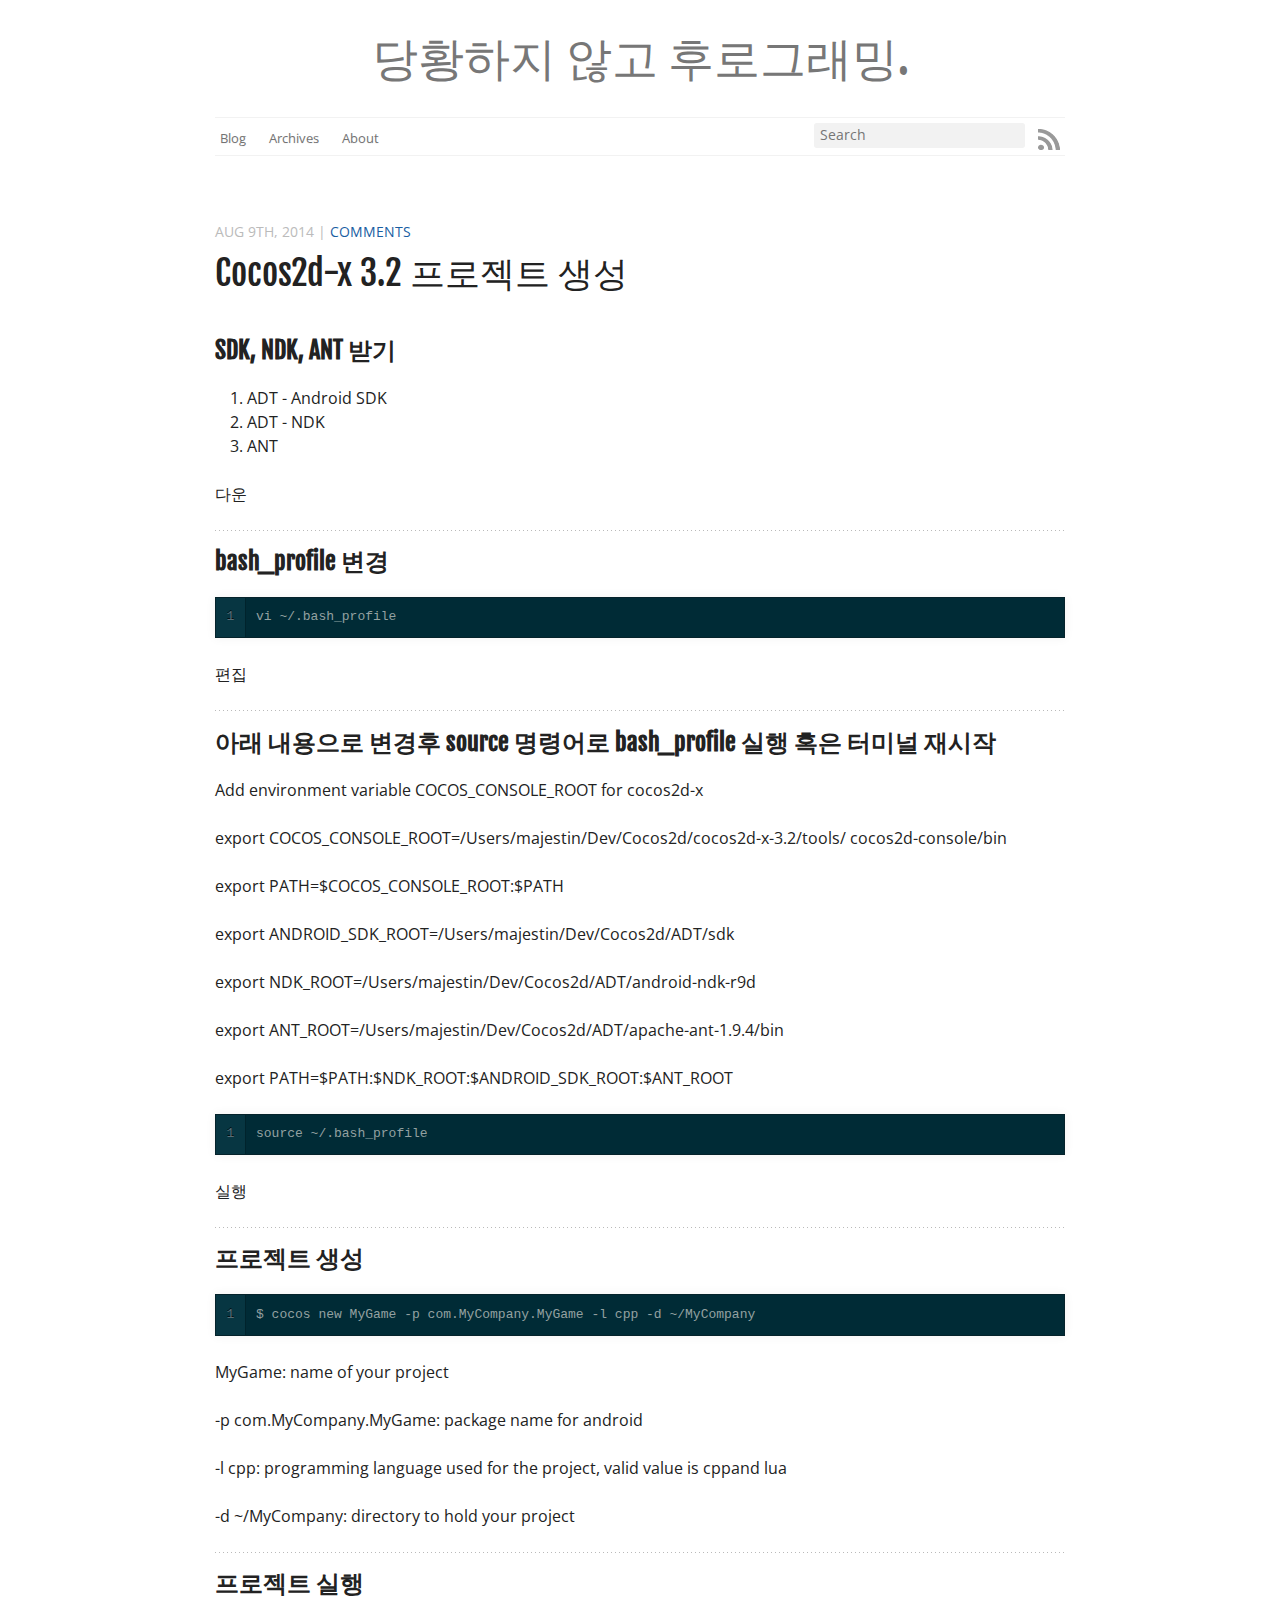
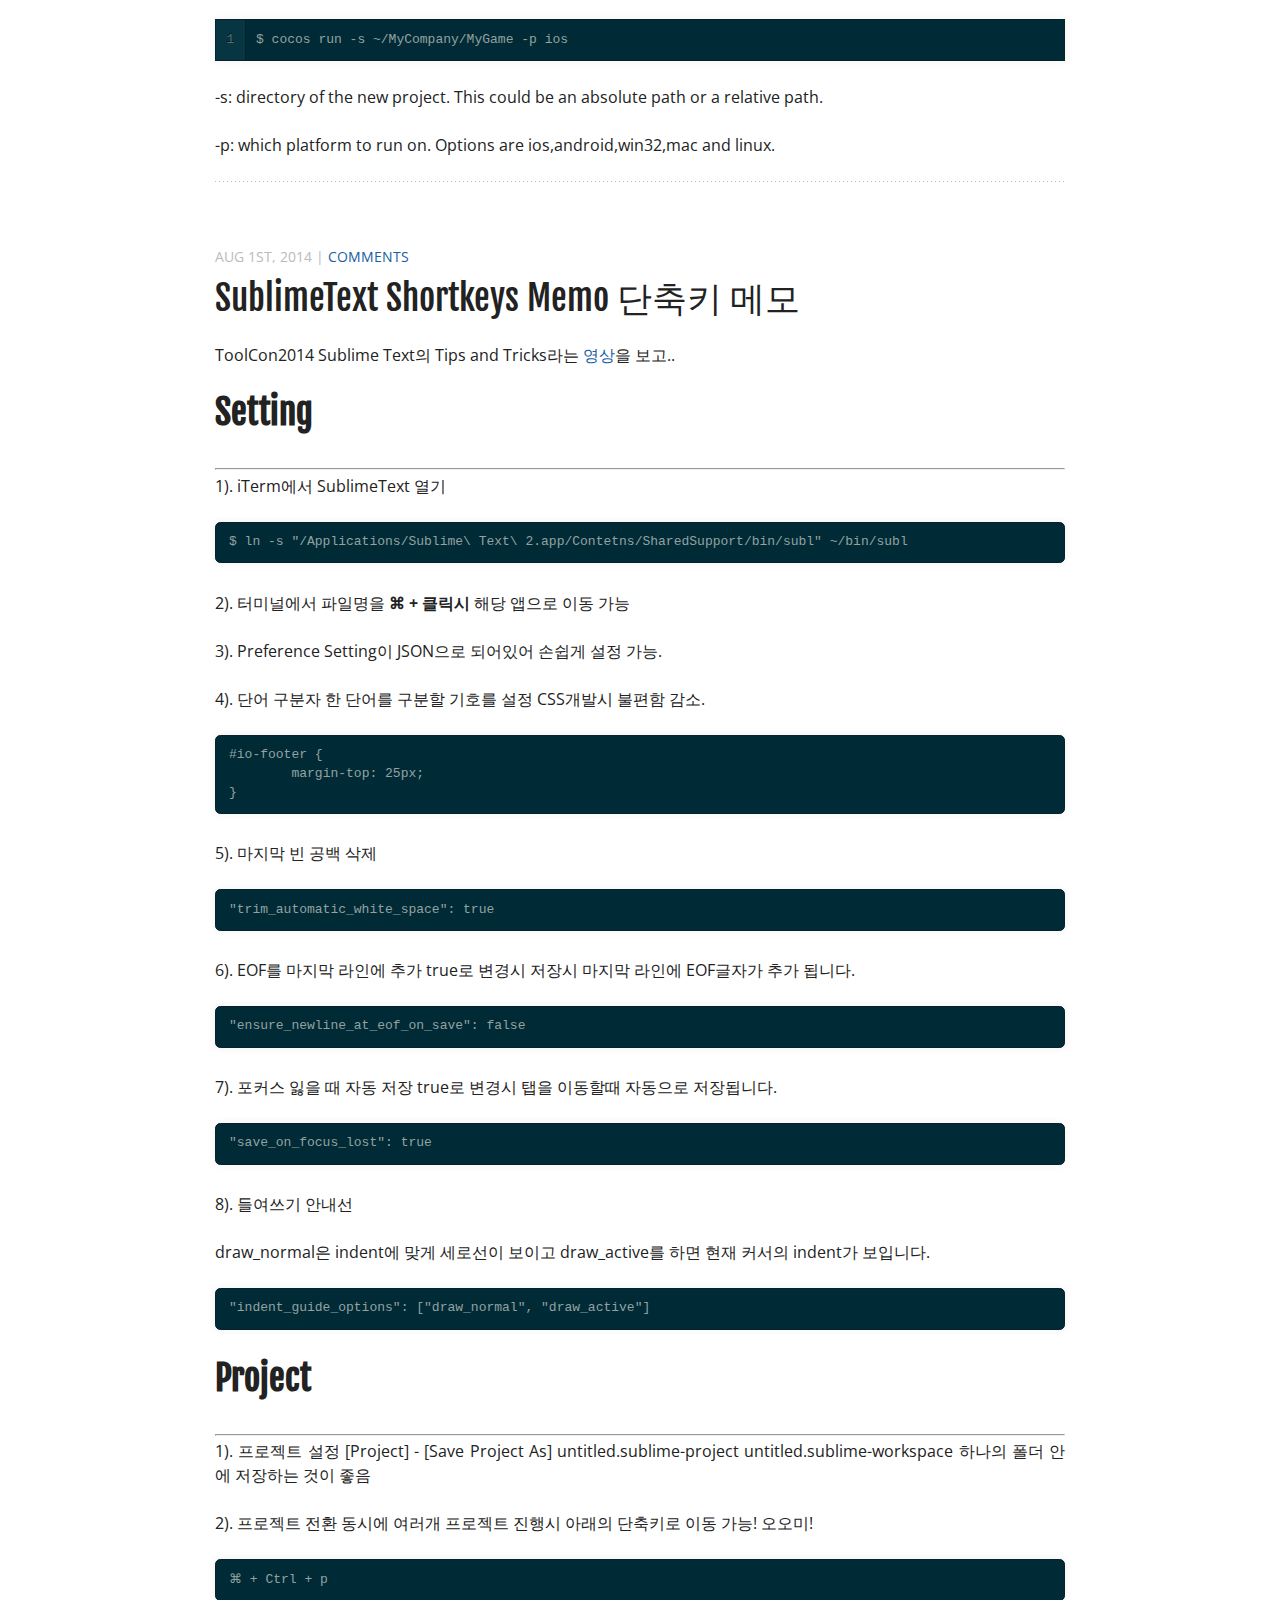
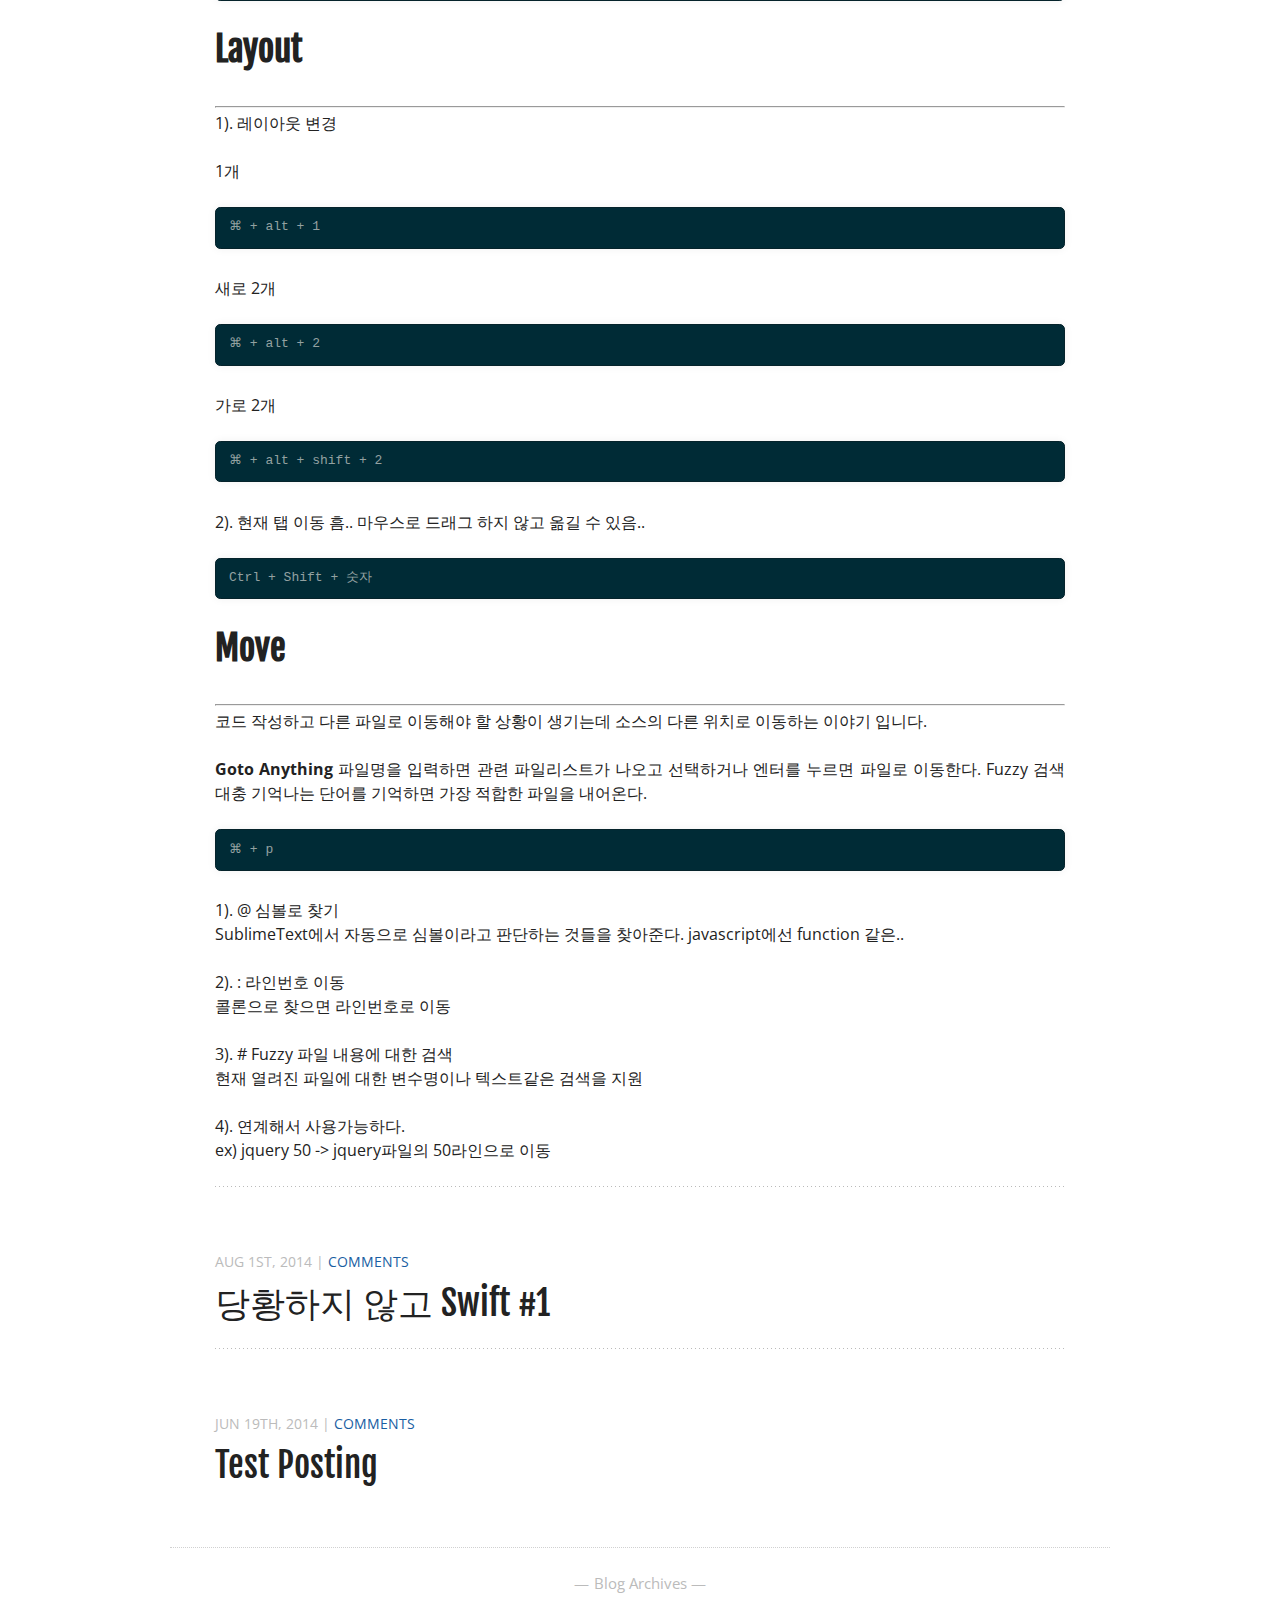
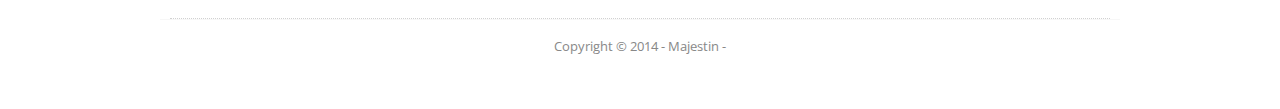
==== commit 82e5d620: "Site updated at 2014-08-09 06:31:47 UTC" ====
--- a/index.html
+++ b/index.html
@@ -9,7 +9,10 @@
   <meta name="author" content="Majestin">
 
   
-  <meta name="description" content="ToolCon2014 Sublime Text의 Tips and Tricks라는 영상을 보고.. Setting 1). iTerm에서 SublimeText 열기 $ ln -s "/Applications/Sublime\ Text\ 2.app/Contetns/ &hellip;">
+  <meta name="description" content="SDK, NDK, ANT 받기 ADT - Android SDK ADT - NDK ANT 다운 bash_profile 변경
+1
+vi ~/.bash_profile
+편집 아래 내용으로 변경후 source 명령어로 bash_profile 실행 혹은 터미널 재시작 Add &hellip;">
   
 
   <!-- http://t.co/dKP3o1e -->
@@ -72,6 +75,97 @@
       
   <header>
     
+      <h1 class="entry-title"><a href="/blog/2014/08/09/cocos2d-x-3-2-%E1%84%91%E1%85%B3%E1%84%85%E1%85%A9%E1%84%8C%E1%85%A6%E1%86%A8%E1%84%90%E1%85%B3-%E1%84%89%E1%85%A2%E1%86%BC%E1%84%89%E1%85%A5%E1%86%BC/">Cocos2d-x 3.2 프로젝트 생성</a></h1>
+    
+    
+      <p class="meta">
+        
+
+
+
+
+
+
+
+
+  
+
+
+<time datetime="2014-08-09T15:23:08+09:00" pubdate data-updated="true">Aug 9<span>th</span>, 2014</time>
+        
+         | <a href="/blog/2014/08/09/cocos2d-x-3-2-%E1%84%91%E1%85%B3%E1%84%85%E1%85%A9%E1%84%8C%E1%85%A6%E1%86%A8%E1%84%90%E1%85%B3-%E1%84%89%E1%85%A2%E1%86%BC%E1%84%89%E1%85%A5%E1%86%BC/#disqus_thread">Comments</a>
+        
+      </p>
+    
+  </header>
+
+
+  <div class="entry-content"><h2 id="sdk-ndk-ant-">SDK, NDK, ANT 받기</h2>
+<ol>
+  <li>ADT - Android SDK</li>
+  <li>ADT - NDK</li>
+  <li>ANT</li>
+</ol>
+
+<p>다운</p>
+
+<h2 id="bashprofile-">bash_profile 변경</h2>
+<div class="bogus-wrapper"><notextile><figure class="code"><div class="highlight"><table><tr><td class="gutter"><pre class="line-numbers"><span class="line-number">1</span>
+</pre></td><td class="code"><pre><code class=""><span class="line">vi ~/.bash_profile</span></code></pre></td></tr></table></div></figure></notextile></div>
+<p>편집</p>
+
+<h2 id="source--bashprofile----">아래 내용으로 변경후 source 명령어로 bash_profile 실행 혹은 터미널 재시작</h2>
+
+<p>Add environment variable COCOS_CONSOLE_ROOT for cocos2d-x</p>
+
+<p>export COCOS_CONSOLE_ROOT=/Users/majestin/Dev/Cocos2d/cocos2d-x-3.2/tools/
+cocos2d-console/bin</p>
+
+<p>export PATH=$COCOS_CONSOLE_ROOT:$PATH</p>
+
+<p>export ANDROID_SDK_ROOT=/Users/majestin/Dev/Cocos2d/ADT/sdk</p>
+
+<p>export NDK_ROOT=/Users/majestin/Dev/Cocos2d/ADT/android-ndk-r9d</p>
+
+<p>export ANT_ROOT=/Users/majestin/Dev/Cocos2d/ADT/apache-ant-1.9.4/bin</p>
+
+<p>export PATH=$PATH:$NDK_ROOT:$ANDROID_SDK_ROOT:$ANT_ROOT</p>
+
+<div class="bogus-wrapper"><notextile><figure class="code"><div class="highlight"><table><tr><td class="gutter"><pre class="line-numbers"><span class="line-number">1</span>
+</pre></td><td class="code"><pre><code class=""><span class="line">source ~/.bash_profile</span></code></pre></td></tr></table></div></figure></notextile></div>
+<p>실행</p>
+
+<h2 id="section">프로젝트 생성</h2>
+<div class="bogus-wrapper"><notextile><figure class="code"><div class="highlight"><table><tr><td class="gutter"><pre class="line-numbers"><span class="line-number">1</span>
+</pre></td><td class="code"><pre><code class=""><span class="line">$ cocos new MyGame -p com.MyCompany.MyGame -l cpp -d ~/MyCompany</span></code></pre></td></tr></table></div></figure></notextile></div>
+
+<p>MyGame: name of your project</p>
+
+<p>-p com.MyCompany.MyGame: package name for android</p>
+
+<p>-l cpp: programming language used for the project, valid value is cppand lua</p>
+
+<p>-d ~/MyCompany: directory to hold your project</p>
+
+<h2 id="section-1">프로젝트 실행</h2>
+<div class="bogus-wrapper"><notextile><figure class="code"><div class="highlight"><table><tr><td class="gutter"><pre class="line-numbers"><span class="line-number">1</span>
+</pre></td><td class="code"><pre><code class=""><span class="line">$ cocos run -s ~/MyCompany/MyGame -p ios</span></code></pre></td></tr></table></div></figure></notextile></div>
+
+<p>-s: directory of the new project. This could be an absolute path or a relative path.</p>
+
+<p>-p: which platform to run on. Options are ios,android,win32,mac and linux.</p>
+</div>
+  
+  
+
+
+    </article>
+  
+  
+    <article>
+      
+  <header>
+    
       <h1 class="entry-title"><a href="/blog/2014/08/01/sublimetext-shortkeys-memo/">SublimeText Shortkeys Memo 단축키 메모</a></h1>
     
     
